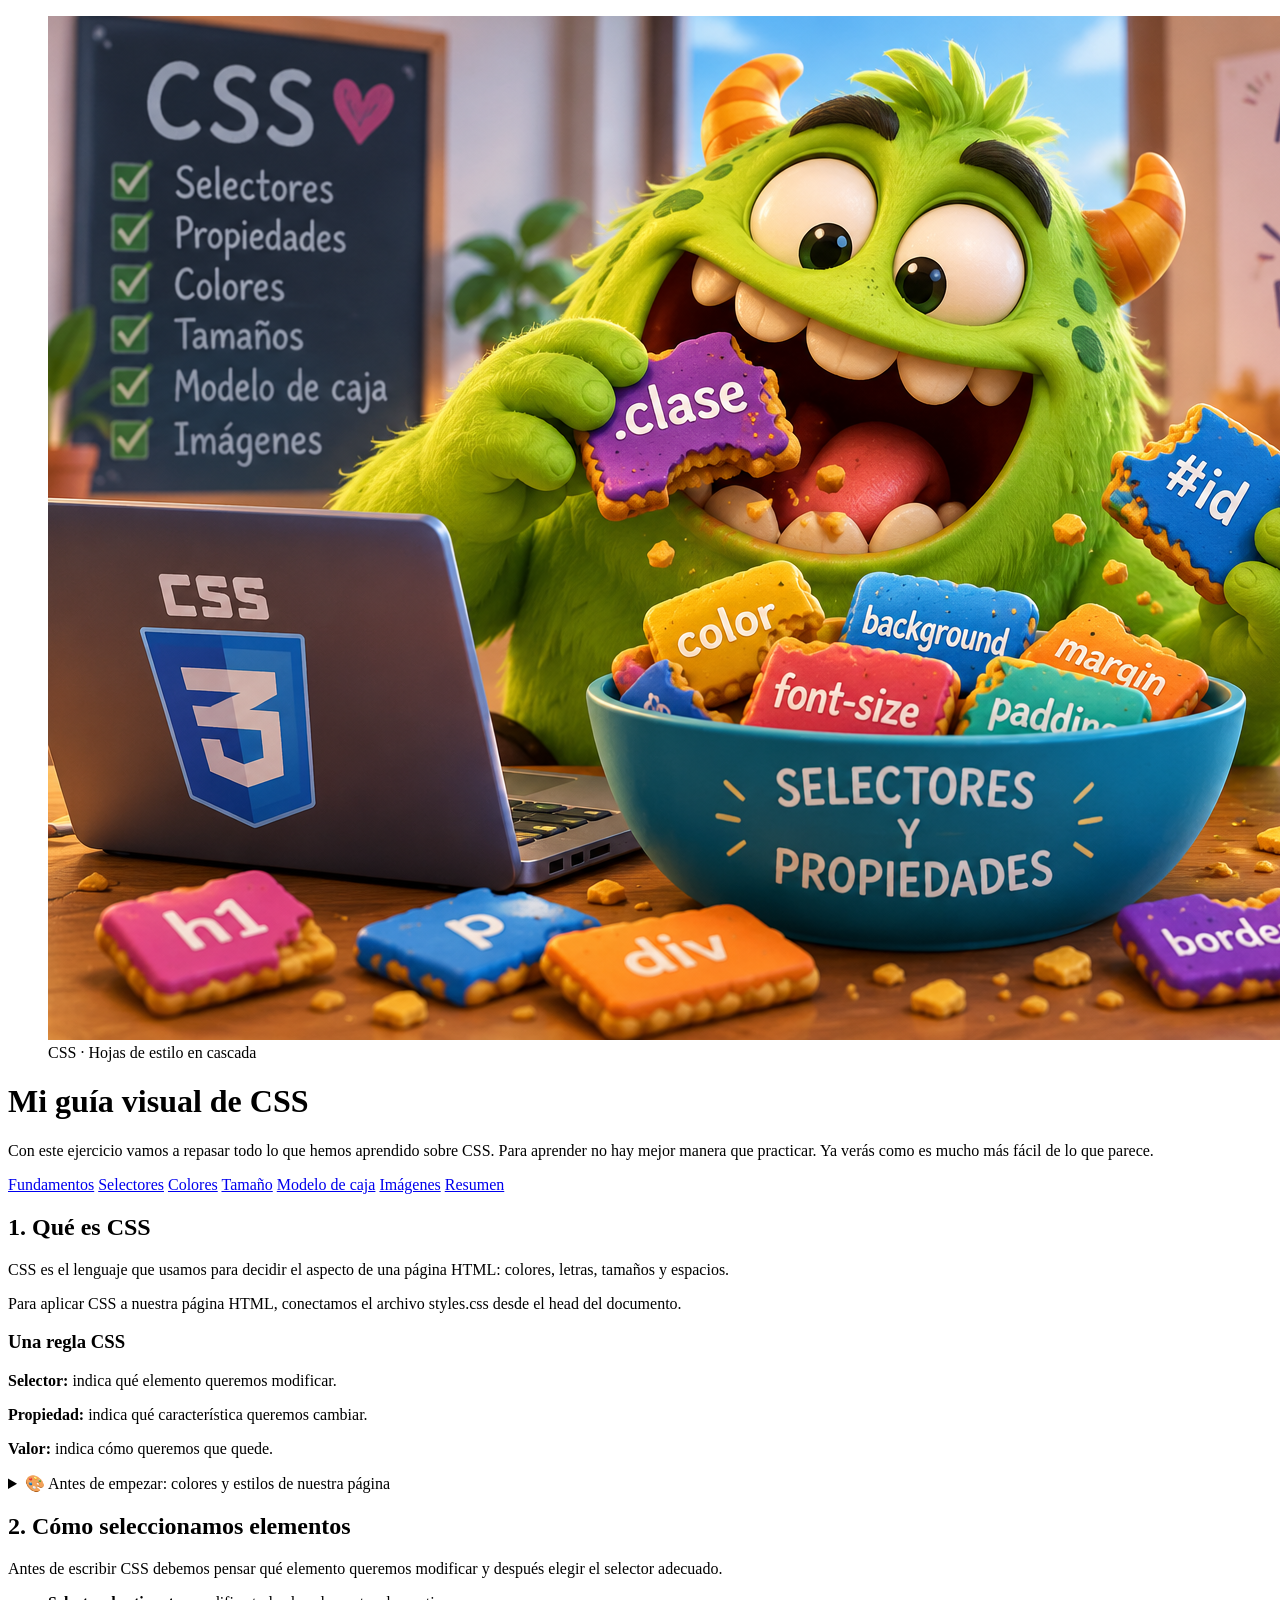
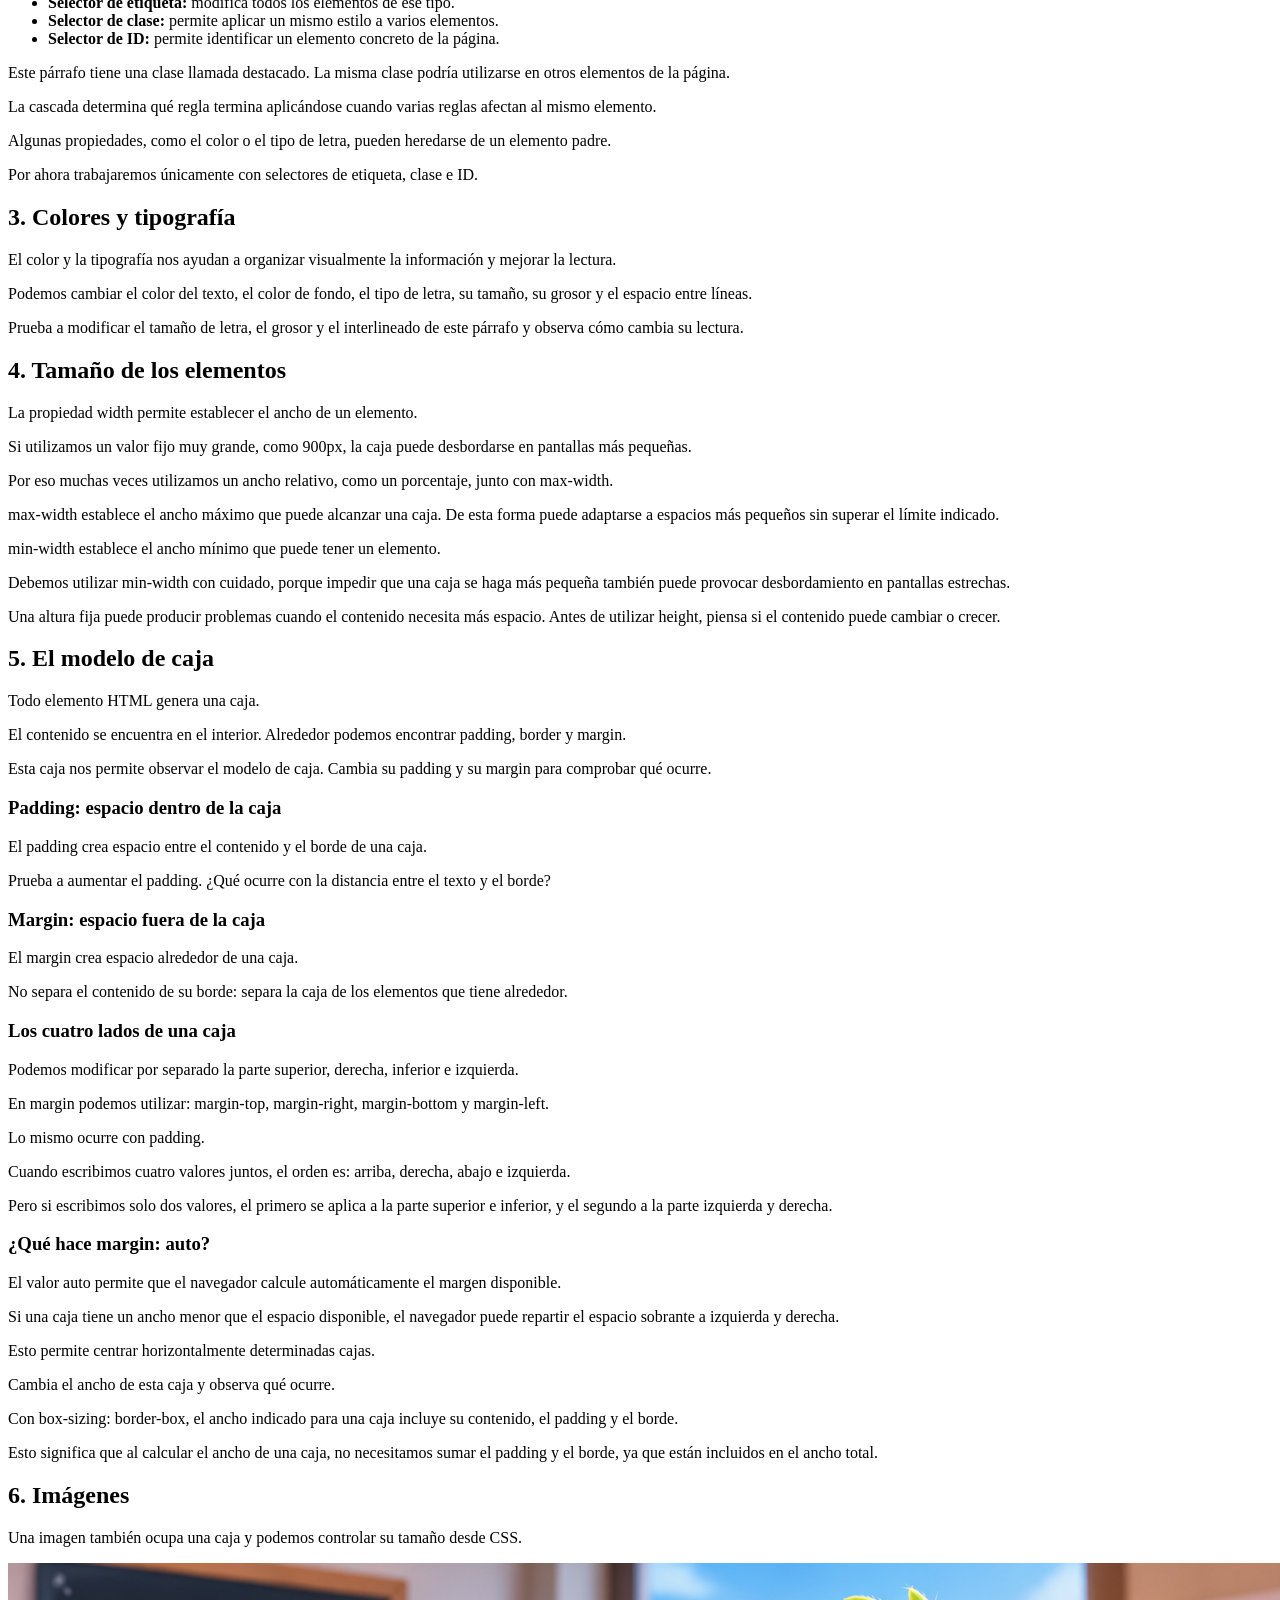
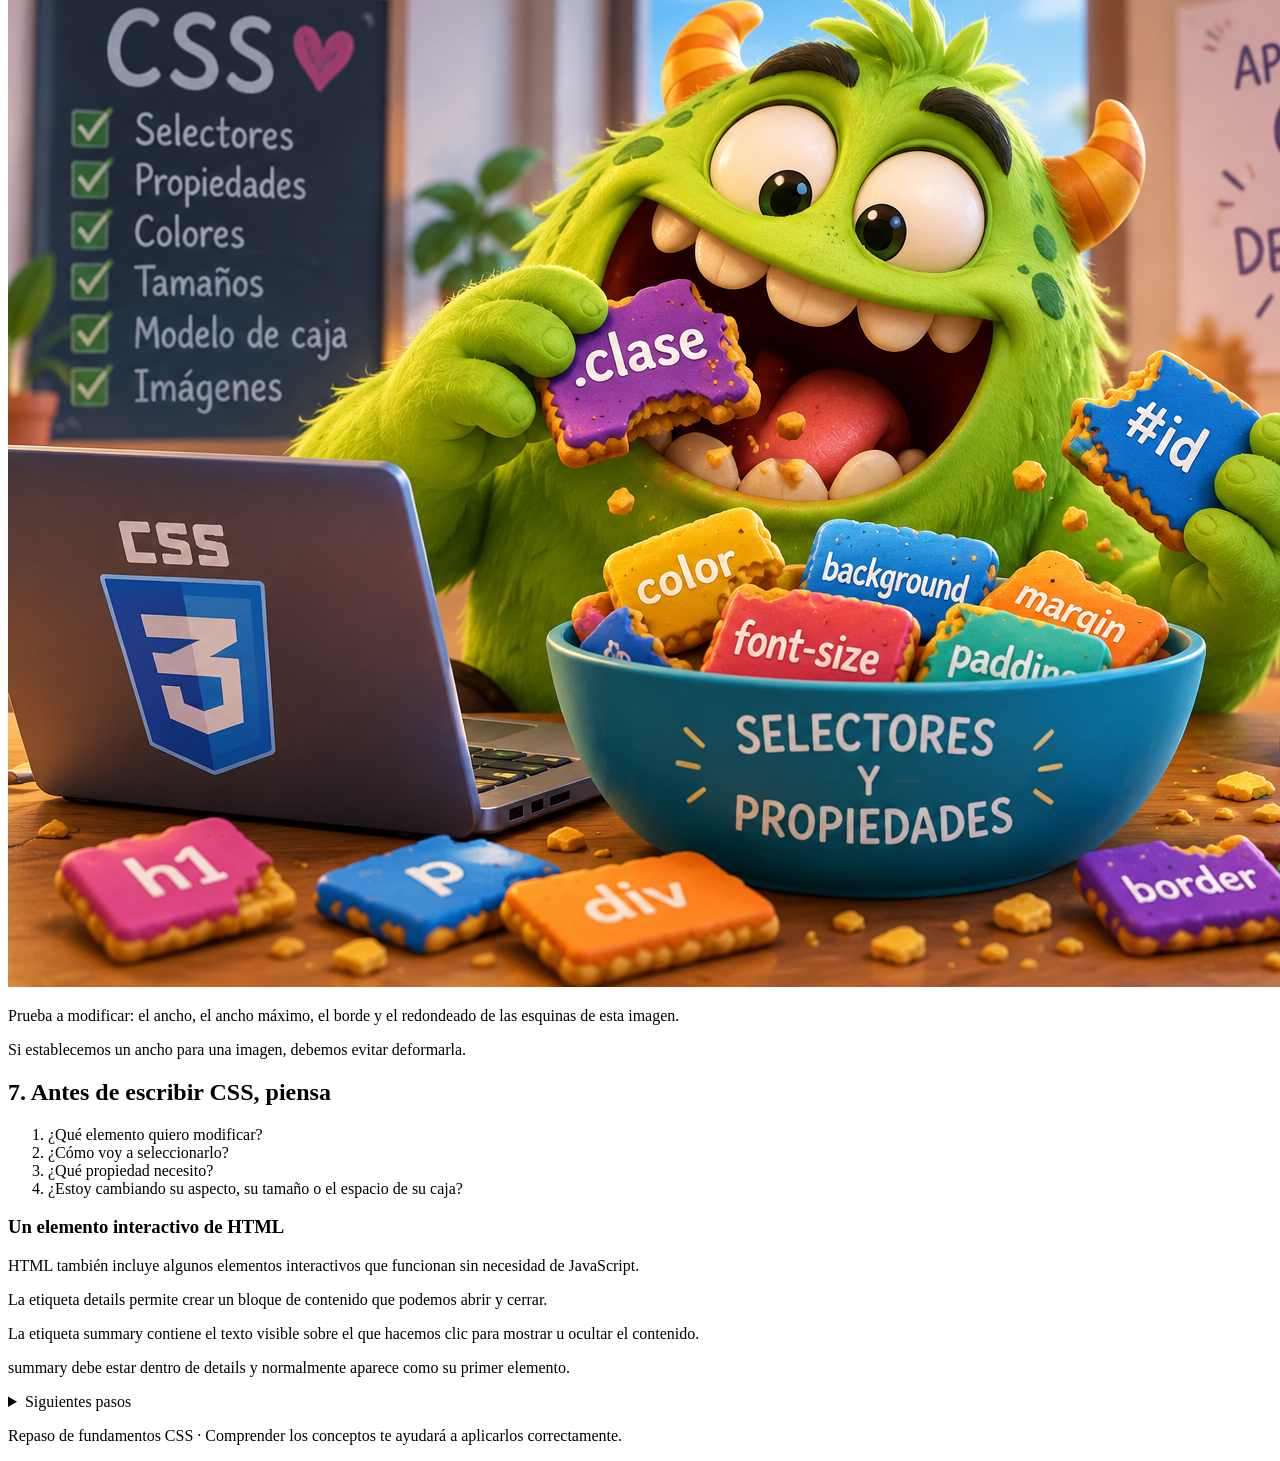
==== ejercicio.html @ 99f2ca2d "Mostrar la solución como página principal" ====
<!doctype html>
<html lang="es">

<head>

    <!-- Configuración básica del documento -->
    <meta charset="UTF-8">

    <!-- Permite adaptar la página al ancho del dispositivo -->
    <meta name="viewport" content="width=device-width, initial-scale=1.0">

    <!-- Favicon de la página -->
    <link rel="icon" href="images/favicon.ico" type="image/x-icon">

    <!-- Título que aparece en la pestaña del navegador -->
    <title>Repaso de fundamentos CSS</title>

    

</head>


<body>

    <!-- ========================================
         ENCABEZADO DE LA PÁGINA
         ======================================== -->

    <header>

        <!--
        figure permite agrupar contenido visual,
        como una imagen, que forma una unidad
        dentro de la página.
        -->

        <figure>

            <img
                class="logo-css"
                src="images/css.png"
                alt="Imagen representativa de CSS"
            >

            <figcaption>
                CSS · Hojas de estilo en cascada
            </figcaption>

        </figure>


      

        <h1>Mi guía visual de CSS</h1>


        <p>
            Con este ejercicio vamos a repasar todo lo que hemos aprendido
            sobre CSS.

            Para aprender no hay mejor manera que practicar.

            Ya verás como es mucho más fácil de lo que parece.
        </p>


        <!--
        strong y em aportan significado al contenido.

        strong indica que un contenido tiene especial importancia.

        em se utiliza para dar énfasis a una parte del texto.
        -->


        <!-- ========================================
             NAVEGACIÓN INTERNA
             ======================================== -->

        <nav>

            <a href="#fundamentos">Fundamentos</a>

            <a href="#selectores">Selectores</a>

            <a href="#colores">Colores</a>

            <a href="#tamano">Tamaño</a>

            <a href="#cajas">Modelo de caja</a>

            <a href="#imagenes">Imágenes</a>

            <a href="#recordatorio">Resumen</a>

        </nav>


       

    </header>



    <!-- ========================================
         CONTENIDO PRINCIPAL
         ======================================== -->

    <main>


        <!-- ========================================
             1. FUNDAMENTOS mantenemos los ID para que funcione la navegación interna
             ======================================== -->

        <section id="fundamentos">

            <h2>1. Qué es CSS</h2>


            <p>
                CSS es el lenguaje que usamos para decidir
                el aspecto de una página HTML:
                colores, letras, tamaños y espacios.
            </p>


            <p>
                Para aplicar CSS a nuestra página HTML,
                conectamos el archivo styles.css
                desde el head del documento.
            </p>


            <!-- Una regla CSS -->

            <div>

                <h3>Una regla CSS</h3>


                <p>
                    <strong>Selector:</strong>
                    indica qué elemento queremos modificar.
                </p>


                <p>
                    <strong>Propiedad:</strong>
                    indica qué característica queremos cambiar.
                </p>


                <p>
                    <strong>Valor:</strong>
                    indica cómo queremos que quede.
                </p>

            </div>


        </section>



    <!-- ========================================
         AYUDA PARA CREAR NUESTRO CSS
         ======================================== -->

    <details>

        <summary>🎨 Antes de empezar: colores y estilos de nuestra página</summary>

        <h2>Nuestra paleta de colores</h2>

        <p>
            Para no repetir los mismos colores continuamente,
            vamos a guardar nuestra paleta en variables CSS.
        </p>

        <p>
            Las declararemos en <code>:root</code> para poder
            utilizarlas después en toda la página.
        </p>

        <ul>
            <li>Fondo: <code>#e8edf1</code></li>
            <li>Principal: <code>#30343F</code></li>
            <li>Secundario: <code>#1A1B41</code></li>
            <li>Acento: <code>#C62E65</code></li>
            <li>Botones: <code>#629677</code></li>
        </ul>

        <p>Podemos declararlas así:</p>

        <pre><code>:root {
    --color-fondo: #e8edf1;
    --color-principal: #30343F;
    --color-secundario: #1A1B41;
    --color-acento: #C62E65;
    --color-botones: #629677;
}</code></pre>


        <h2>Degradado para el header</h2>

        <p>
            Para el fondo del encabezado vamos a utilizar
            un degradado formado por tres colores.
        </p>

        <pre><code>background: linear-gradient(
    135deg,
    #c27898 0%,
    #9da4d6 50%,
    #94bbe9 100%
);</code></pre>

        <p>
            <strong>135deg</strong> indica la dirección del degradado
            y los porcentajes indican en qué punto aparece cada color.
        </p>


        <h2>¿Por qué los enlaces aparecen azules?</h2>

       <p>
            Los navegadores aplican algunos estilos por defecto
            a los enlaces, como el color azul y el subrayado.

            Si queremos sustituirlos por nuestros propios estilos,
            podemos usar <code>color: inherit;</code>
            para que el enlace herede el color de su elemento padre
            y <code>text-decoration: none;</code>
            para eliminar el subrayado.
        </p>


        

        

        <pre><code>a {
    color: inherit;
    text-decoration: none;
}</code></pre>

        <p>
            <code>color: inherit;</code> hace que el enlace
            herede el color de su elemento padre.
        </p>

        <p>
            <code>text-decoration: none;</code> elimina
            el subrayado que añade el navegador.
        </p>

         <p>
            Los enlaces del menú son anclas internas.
            El valor que escribimos después de # debe coincidir
            con el id del elemento al que queremos desplazarnos.
        </p>


        <p>
            Por ejemplo, el enlace que utiliza
            href="#cajas" nos lleva hasta el elemento
            que tiene id="cajas".
        </p>


        
    </details>


   

        <!-- ========================================
             2. SELECTORES
             ======================================== -->

        <section id="selectores">

            <h2>2. Cómo seleccionamos elementos</h2>


            <p>
                Antes de escribir CSS debemos pensar
                qué elemento queremos modificar
                y después elegir el selector adecuado.
            </p>


            <ul>

                <li>
                    <strong>Selector de etiqueta:</strong>
                    modifica todos los elementos de ese tipo.
                </li>


                <li>
                    <strong>Selector de clase:</strong>
                    permite aplicar un mismo estilo
                    a varios elementos.
                </li>


                <li>
                    <strong>Selector de ID:</strong>
                    permite identificar un elemento concreto
                    de la página.
                </li>

            </ul>


            <p>
                Este párrafo tiene una clase llamada destacado.

                La misma clase podría utilizarse
                en otros elementos de la página.
            </p>


            <p>
                La cascada determina qué regla termina aplicándose
                cuando varias reglas afectan al mismo elemento.
            </p>


            <p>
                Algunas propiedades,
                como el color o el tipo de letra,
                pueden heredarse de un elemento padre.
            </p>


            <p>
                Por ahora trabajaremos únicamente con selectores
                de etiqueta, clase e ID.
            </p>

        </section>



        <!-- ========================================
             3. COLORES Y TIPOGRAFÍA
             ======================================== -->

        <section id="colores">

            <h2>3. Colores y tipografía</h2>


            <p>
                El color y la tipografía nos ayudan
                a organizar visualmente la información
                y mejorar la lectura.
            </p>


            <p>
                Podemos cambiar el color del texto,
                el color de fondo,
                el tipo de letra,
                su tamaño,
                su grosor
                y el espacio entre líneas.
            </p>


            <p>
                Prueba a modificar el tamaño de letra,
                el grosor y el interlineado de este párrafo
                y observa cómo cambia su lectura.
            </p>


            <!--
            ========================================
            CAJA CON IMAGEN DE FONDO

            Esta parte queda preparada para trabajar
            más adelante la imagen de fondo,
            la transparencia y la legibilidad.

            <div class="caja-fondo">

                <h3>Antes que diseño, usabilidad</h3>

                <p>
                    Cuando colocamos texto sobre una imagen,
                    debemos asegurarnos de que se puede leer correctamente.

                    Una capa semitransparente puede reducir
                    el contraste visual del fondo
                    y facilitar la lectura.
                </p>

            </div>

            ========================================
            -->

        </section>



        <!-- ========================================
             4. TAMAÑO DE LOS ELEMENTOS
             ======================================== -->

        <section id="tamano">

            <h2>4. Tamaño de los elementos</h2>


            <p>
                La propiedad width permite establecer
                el ancho de un elemento.
            </p>


            <p>
                Si utilizamos un valor fijo muy grande,
                como 900px,
                la caja puede desbordarse
                en pantallas más pequeñas.
            </p>


            <p>
                Por eso muchas veces utilizamos
                un ancho relativo,
                como un porcentaje,
                junto con max-width.
            </p>


            <p>
                max-width establece el ancho máximo
                que puede alcanzar una caja.

                De esta forma puede adaptarse
                a espacios más pequeños
                sin superar el límite indicado.
            </p>


            <p>
                min-width establece el ancho mínimo
                que puede tener un elemento.
            </p>


            <p>
                Debemos utilizar min-width con cuidado,
                porque impedir que una caja se haga más pequeña
                también puede provocar desbordamiento
                en pantallas estrechas.
            </p>


            <p>
                Una altura fija puede producir problemas
                cuando el contenido necesita más espacio.

                Antes de utilizar height,
                piensa si el contenido puede cambiar o crecer.
            </p>

        </section>



        <!-- ========================================
             5. MODELO DE CAJA
             ======================================== -->

        <section id="cajas">

            <h2>5. El modelo de caja</h2>


            <p>
                Todo elemento HTML genera una caja.
            </p>


            <p>
                El contenido se encuentra en el interior.

                Alrededor podemos encontrar
                padding, border y margin.
            </p>


            <p>
                Esta caja nos permite observar
                el modelo de caja.

                Cambia su padding y su margin
                para comprobar qué ocurre.
            </p>



            <!-- ========================================
                 PADDING
                 ======================================== -->

            <div>

                <h3>Padding: espacio dentro de la caja</h3>


                <p>
                    El padding crea espacio
                    entre el contenido
                    y el borde de una caja.
                </p>


                <p>
                    Prueba a aumentar el padding.

                    ¿Qué ocurre con la distancia
                    entre el texto y el borde?
                </p>

            </div>



            <!-- ========================================
                 MARGIN
                 ======================================== -->

            <div>

                <h3>Margin: espacio fuera de la caja</h3>


                <p>
                    El margin crea espacio
                    alrededor de una caja.
                </p>


                <p>
                    No separa el contenido de su borde:

                    separa la caja
                    de los elementos
                    que tiene alrededor.
                </p>

            </div>



            <!-- ========================================
                 LOS CUATRO LADOS
                 ======================================== -->

            <div>

                <h3>Los cuatro lados de una caja</h3>


                <p>
                    Podemos modificar por separado
                    la parte superior,
                    derecha,
                    inferior
                    e izquierda.
                </p>


                <p>
                    En margin podemos utilizar:

                    margin-top,

                    margin-right,

                    margin-bottom

                    y margin-left.
                </p>


                <p>
                    Lo mismo ocurre con padding.
                </p>


                <p>
                    Cuando escribimos cuatro valores juntos,
                    el orden es:

                    arriba,
                    derecha,
                    abajo
                    e izquierda.
                </p>


                <p>
                    Pero si escribimos solo dos valores,
                    el primero se aplica
                    a la parte superior e inferior,

                    y el segundo
                    a la parte izquierda y derecha.
                </p>

            </div>



            <!-- ========================================
                 MARGIN AUTO
                 ======================================== -->

            <div>

                <h3>¿Qué hace margin: auto?</h3>


                <p>
                    El valor auto permite
                    que el navegador calcule automáticamente
                    el margen disponible.
                </p>


                <p>
                    Si una caja tiene un ancho menor
                    que el espacio disponible,

                    el navegador puede repartir
                    el espacio sobrante
                    a izquierda y derecha.
                </p>


                <p>
                    Esto permite centrar horizontalmente
                    determinadas cajas.
                </p>


                <p>
                    Cambia el ancho de esta caja
                    y observa qué ocurre.
                </p>

            </div>



            <!-- ========================================
                 BOX-SIZING
                 ======================================== -->

            <p>
                Con box-sizing: border-box,
                el ancho indicado para una caja
                incluye su contenido,
                el padding
                y el borde.
            </p>


            <p>
                Esto significa que al calcular
                el ancho de una caja,

                no necesitamos sumar
                el padding y el borde,

                ya que están incluidos
                en el ancho total.
            </p>

        </section>



        <!-- ========================================
             6. IMÁGENES
             ======================================== -->

        <section id="imagenes">

            <h2>6. Imágenes</h2>


            <p>
                Una imagen también ocupa una caja
                y podemos controlar su tamaño
                desde CSS.
            </p>


            <img
                class="imagen-tema"
                src="images/css.png"
                alt="Estudiante aprendiendo los fundamentos de CSS"
            >


            <p>
                Prueba a modificar:

                el ancho,

                el ancho máximo,

                el borde

                y el redondeado de las esquinas
                de esta imagen.
            </p>


            <p>
                Si establecemos un ancho para una imagen,
                debemos evitar deformarla.
            </p>

        </section>



        <!-- ========================================
             7. RECORDATORIO FINAL
             ======================================== -->

        <section id="recordatorio">

            <h2>7. Antes de escribir CSS, piensa</h2>


            <ol>

                <li>
                    ¿Qué elemento quiero modificar?
                </li>


                <li>
                    ¿Cómo voy a seleccionarlo?
                </li>


                <li>
                    ¿Qué propiedad necesito?
                </li>


                <li>
                    ¿Estoy cambiando su aspecto,
                    su tamaño
                    o el espacio de su caja?
                </li>

            </ol>



            <!-- ========================================
                 DETAILS Y SUMMARY
                 ======================================== -->

            <h3>Un elemento interactivo de HTML</h3>


            <p>
                HTML también incluye algunos elementos interactivos
                que funcionan sin necesidad de JavaScript.
            </p>


            <p>
                La etiqueta details permite crear
                un bloque de contenido
                que podemos abrir y cerrar.
            </p>


            <p>
                La etiqueta summary contiene
                el texto visible sobre el que hacemos clic
                para mostrar u ocultar el contenido.
            </p>


            <p>
                summary debe estar dentro de details
                y normalmente aparece como su primer elemento.
            </p>


            <details>

                <summary>Siguientes pasos</summary>


                <p>
                    Ya sabemos seleccionar elementos,
                    cambiar colores,
                    trabajar la tipografía,
                    controlar tamaños
                    y modificar las cajas.
                </p>


                <p>
                    Hasta ahora los elementos aparecen
                    siguiendo el flujo normal del documento.
                </p>


                <p>
                    El siguiente paso será descubrir
                    cómo podemos controlar su comportamiento
                    mediante <strong>display</strong>.
                </p>

            </details>

        </section>

    </main>



    <!-- ========================================
         PIE DE PÁGINA
         ======================================== -->

    <footer>

        <p>
            Repaso de fundamentos CSS ·
            Comprender los conceptos te ayudará a aplicarlos correctamente.
        </p>

    </footer>


</body>

</html>
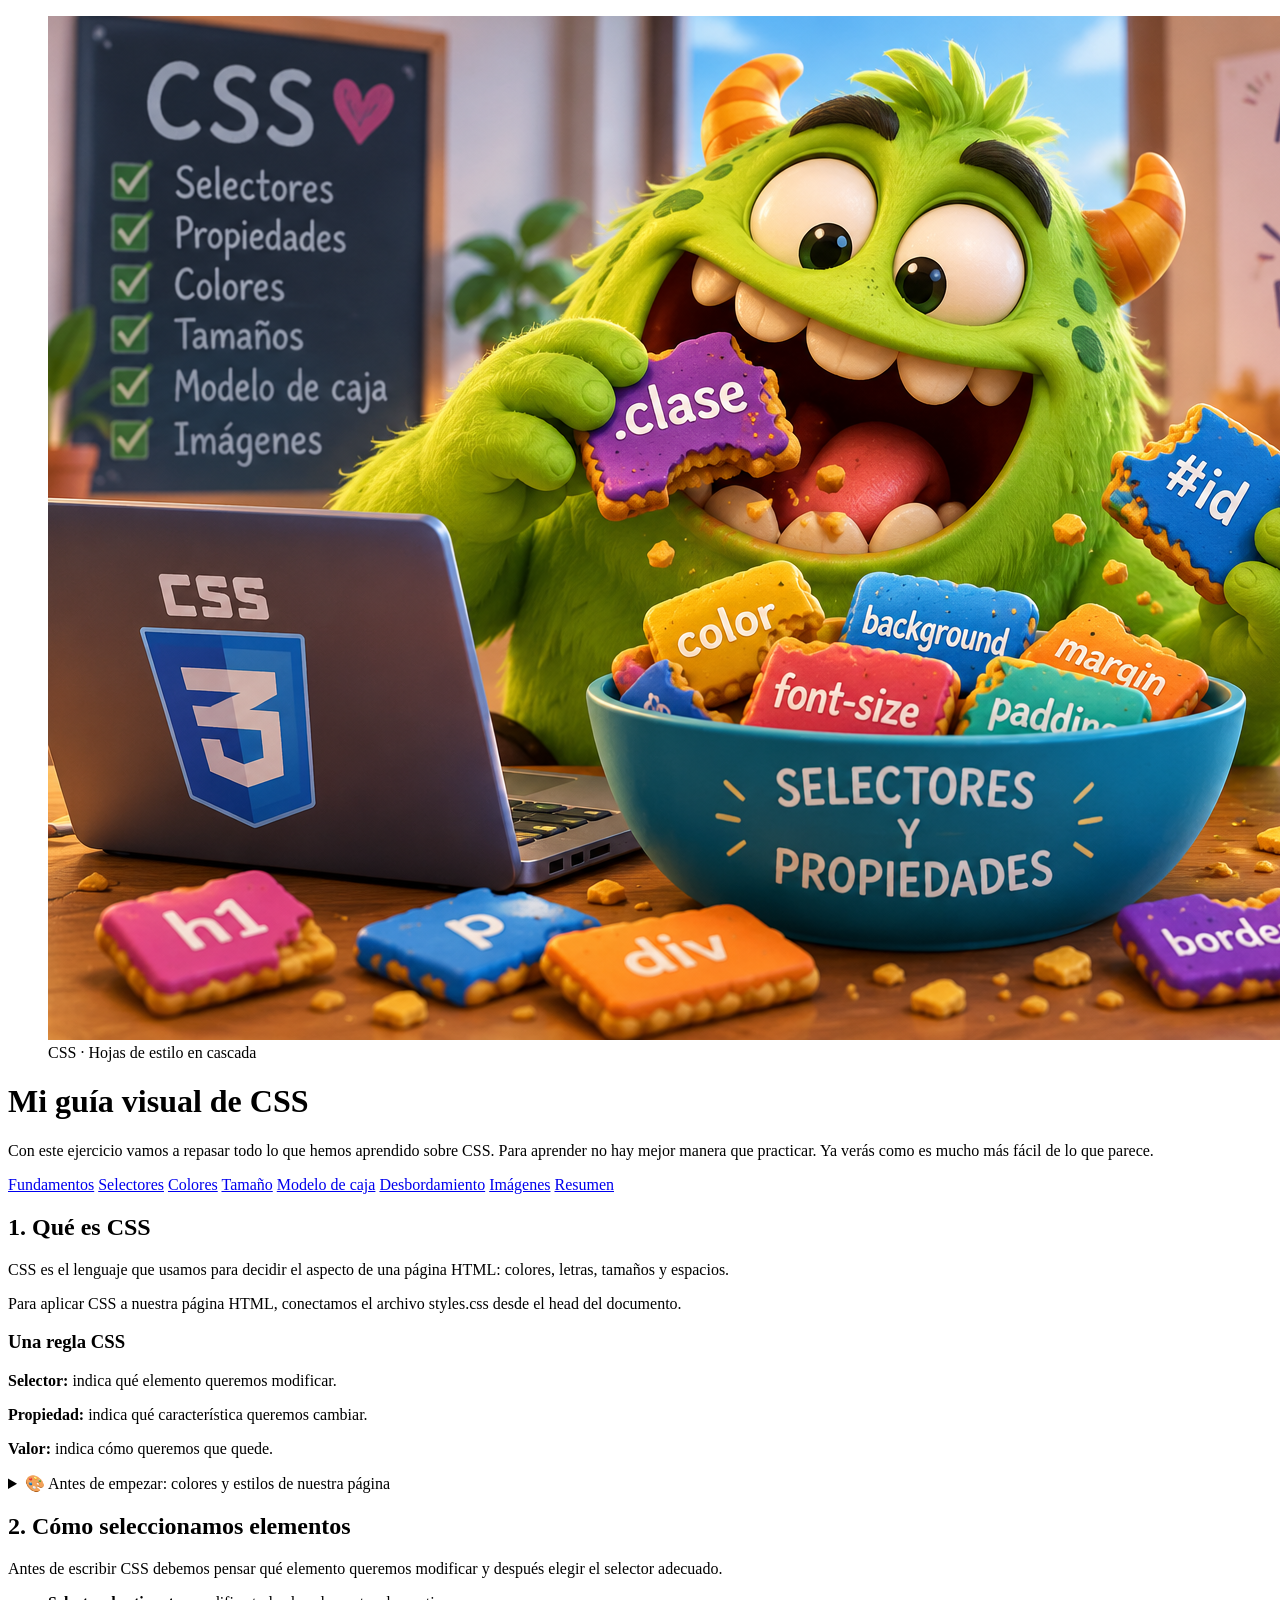
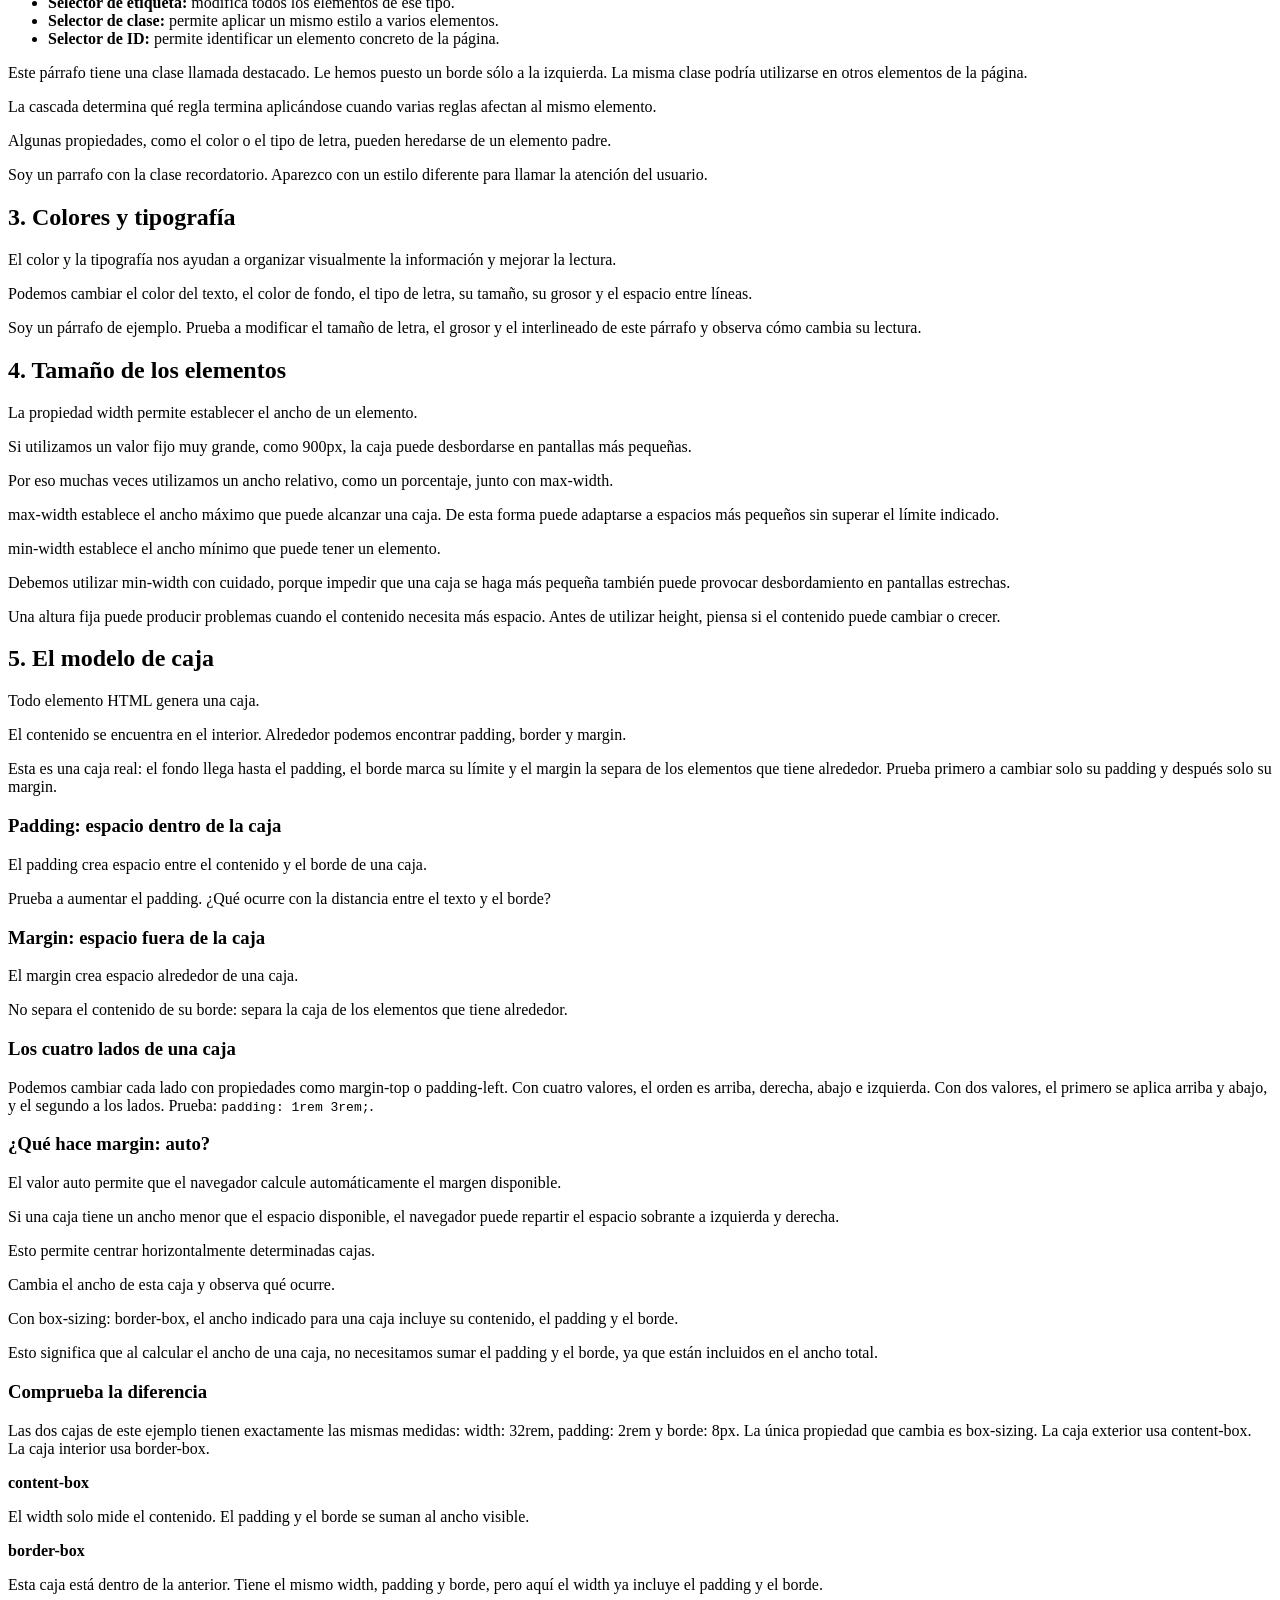
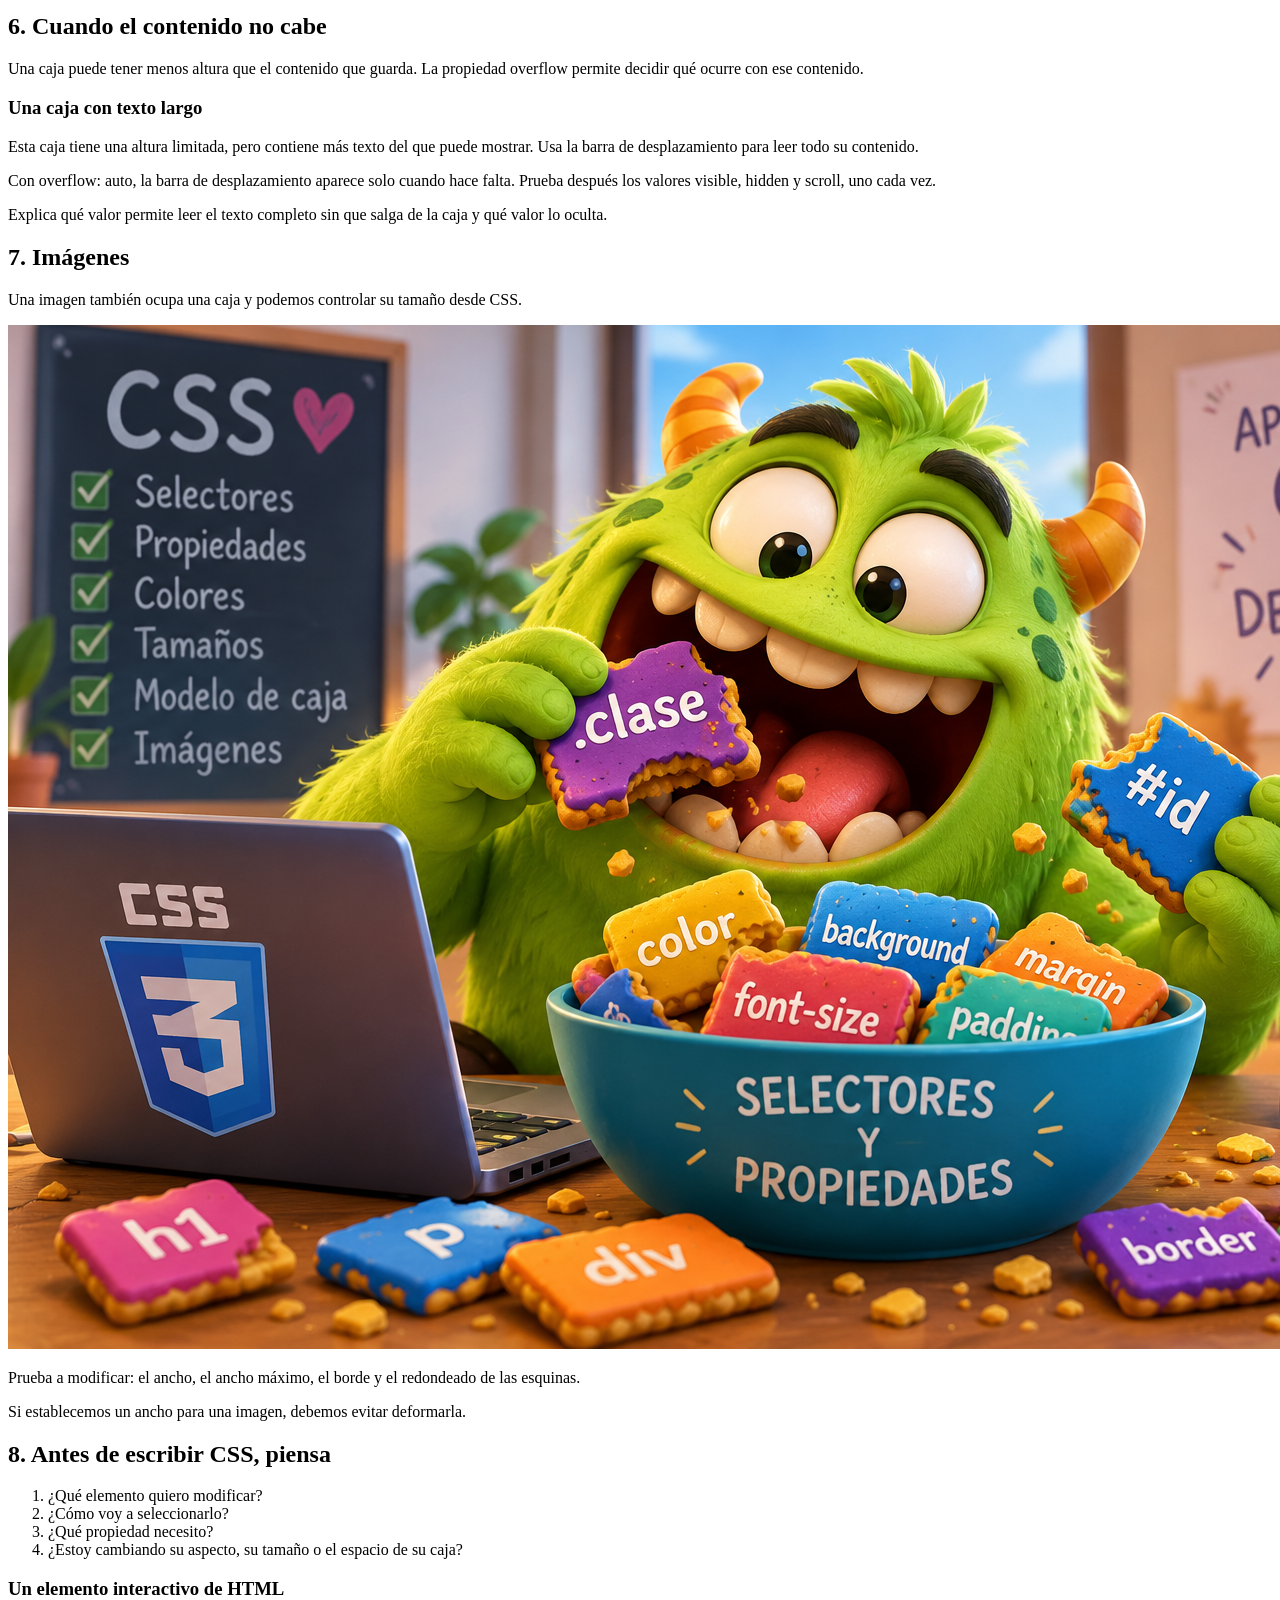
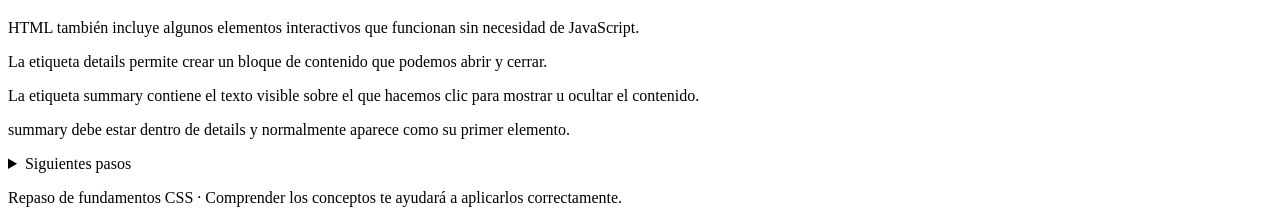
==== commit 6e8a9193: "Actualización del ejercicio CSS" ====
--- a/ejercicio.html
+++ b/ejercicio.html
@@ -37,7 +37,6 @@
         <figure>
 
             <img
-                class="logo-css"
                 src="images/css.png"
                 alt="Imagen representativa de CSS"
             >
@@ -89,6 +88,8 @@
 
             <a href="#cajas">Modelo de caja</a>
 
+            <a href="#desbordamiento">Desbordamiento</a>
+
             <a href="#imagenes">Imágenes</a>
 
             <a href="#recordatorio">Resumen</a>
@@ -110,7 +111,7 @@
 
 
         <!-- ========================================
-             1. FUNDAMENTOS mantenemos los ID para que funcione la navegación interna
+             1. FUNDAMENTOS
              ======================================== -->
 
         <section id="fundamentos">
@@ -188,7 +189,10 @@
             <li>Principal: <code>#30343F</code></li>
             <li>Secundario: <code>#1A1B41</code></li>
             <li>Acento: <code>#C62E65</code></li>
-            <li>Botones: <code>#629677</code></li>
+            <li>Blanco: <code>#FFFFFF</code></li>
+            <li>Suave: <code>#F0E9FF</code></li>
+            <li>Destacado: <code>#FFF0B8</code></li>
+            <li>Aviso: <code>#E3F2FD</code></li>
         </ul>
 
         <p>Podemos declararlas así:</p>
@@ -198,7 +202,10 @@
     --color-principal: #30343F;
     --color-secundario: #1A1B41;
     --color-acento: #C62E65;
-    --color-botones: #629677;
+    --color-blanco: #FFFFFF;
+    --color-suave: #F0E9FF;
+    --color-destacado: #FFF0B8;
+    --color-aviso: #E3F2FD;
 }</code></pre>
 
 
@@ -316,7 +323,7 @@
 
 
             <p>
-                Este párrafo tiene una clase llamada destacado.
+                Este párrafo tiene una clase llamada destacado. Le hemos puesto un borde sólo a la izquierda.
 
                 La misma clase podría utilizarse
                 en otros elementos de la página.
@@ -337,8 +344,7 @@
 
 
             <p>
-                Por ahora trabajaremos únicamente con selectores
-                de etiqueta, clase e ID.
+                Soy un parrafo con la clase recordatorio. Aparezco con un estilo diferente para llamar la atención del usuario.
             </p>
 
         </section>
@@ -372,7 +378,7 @@
 
 
             <p>
-                Prueba a modificar el tamaño de letra,
+                 Soy un párrafo de ejemplo. Prueba a modificar el tamaño de letra,
                 el grosor y el interlineado de este párrafo
                 y observa cómo cambia su lectura.
             </p>
@@ -386,7 +392,7 @@
             más adelante la imagen de fondo,
             la transparencia y la legibilidad.
 
-            <div class="caja-fondo">
+            <div>
 
                 <h3>Antes que diseño, usabilidad</h3>
 
@@ -498,11 +504,12 @@
 
 
             <p>
-                Esta caja nos permite observar
-                el modelo de caja.
-
-                Cambia su padding y su margin
-                para comprobar qué ocurre.
+                Esta es una caja real: el fondo llega hasta el padding,
+                el borde marca su límite y el margin la separa
+                de los elementos que tiene alrededor.
+
+                Prueba primero a cambiar solo su padding
+                y después solo su margin.
             </p>
 
 
@@ -571,50 +578,12 @@
 
 
                 <p>
-                    Podemos modificar por separado
-                    la parte superior,
-                    derecha,
-                    inferior
-                    e izquierda.
-                </p>
-
-
-                <p>
-                    En margin podemos utilizar:
-
-                    margin-top,
-
-                    margin-right,
-
-                    margin-bottom
-
-                    y margin-left.
-                </p>
-
-
-                <p>
-                    Lo mismo ocurre con padding.
-                </p>
-
-
-                <p>
-                    Cuando escribimos cuatro valores juntos,
-                    el orden es:
-
-                    arriba,
-                    derecha,
-                    abajo
-                    e izquierda.
-                </p>
-
-
-                <p>
-                    Pero si escribimos solo dos valores,
-                    el primero se aplica
-                    a la parte superior e inferior,
-
-                    y el segundo
-                    a la parte izquierda y derecha.
+                    Podemos cambiar cada lado con propiedades como
+                    margin-top o padding-left. Con cuatro valores, el orden es
+                    arriba, derecha, abajo e izquierda. Con dos valores,
+                    el primero se aplica arriba y abajo, y el segundo a los lados.
+
+                    Prueba: <code>padding: 1rem 3rem;</code>.
                 </p>
 
             </div>
@@ -686,28 +655,96 @@
                 en el ancho total.
             </p>
 
+
+            <h3>Comprueba la diferencia</h3>
+
+            <p>
+                Las dos cajas de este ejemplo tienen exactamente las mismas medidas:
+                width: 32rem, padding: 2rem y borde: 8px.
+
+                La única propiedad que cambia es box-sizing.
+                La caja exterior usa content-box.
+                La caja interior usa border-box.
+            </p>
+
+            <div>
+                <strong>content-box</strong>
+
+                <p>
+                    El width solo mide el contenido.
+                    El padding y el borde se suman al ancho visible.
+                </p>
+                <div>
+                    <strong>border-box</strong>
+
+                    <p>
+                        Esta caja está dentro de la anterior. Tiene el mismo
+                        width, padding y borde, pero aquí el width ya incluye
+                        el padding y el borde.
+                    </p>
+                </div>
+            </div>
+
         </section>
 
 
 
         <!-- ========================================
-             6. IMÁGENES
+             6. CUANDO EL CONTENIDO NO CABE
              ======================================== -->
 
+        <section id="desbordamiento">
+
+            <h2>6. Cuando el contenido no cabe</h2>
+
+            <p>
+                Una caja puede tener menos altura que el contenido que guarda.
+                La propiedad overflow permite decidir qué ocurre con ese contenido.
+            </p>
+
+            <div>
+
+                <h3>Una caja con texto largo</h3>
+
+                <p>
+                    Esta caja tiene una altura limitada, pero contiene más texto
+                    del que puede mostrar. Usa la barra de desplazamiento para
+                    leer todo su contenido.
+                </p>
+
+                <p>
+                    Con overflow: auto, la barra de desplazamiento aparece solo
+                    cuando hace falta. Prueba después los valores visible, hidden
+                    y scroll, uno cada vez.
+                </p>
+
+                <p>
+                    Explica qué valor permite leer el texto completo sin que salga
+                    de la caja y qué valor lo oculta.
+                </p>
+
+            </div>
+
+        </section>
+
+
+
+        <!-- ========================================
+             7. IMÁGENES
+             ======================================== -->
+
         <section id="imagenes">
 
-            <h2>6. Imágenes</h2>
-
-
-            <p>
-                Una imagen también ocupa una caja
-                y podemos controlar su tamaño
-                desde CSS.
+            <h2>7. Imágenes</h2>
+
+
+            <p>
+                Una imagen también ocupa una caja y podemos controlar
+                su tamaño desde CSS.
             </p>
 
 
             <img
-                class="imagen-tema"
                 src="images/css.png"
                 alt="Estudiante aprendiendo los fundamentos de CSS"
             >
@@ -722,8 +759,7 @@
 
                 el borde
 
-                y el redondeado de las esquinas
-                de esta imagen.
+                y el redondeado de las esquinas.
             </p>
 
 
@@ -737,12 +773,12 @@
 
 
         <!-- ========================================
-             7. RECORDATORIO FINAL
+             8. RECORDATORIO FINAL
              ======================================== -->
 
         <section id="recordatorio">
 
-            <h2>7. Antes de escribir CSS, piensa</h2>
+            <h2>8. Antes de escribir CSS, piensa</h2>
 
 
             <ol>
@@ -855,4 +891,4 @@
 
 </body>
 
-</html>+</html>
